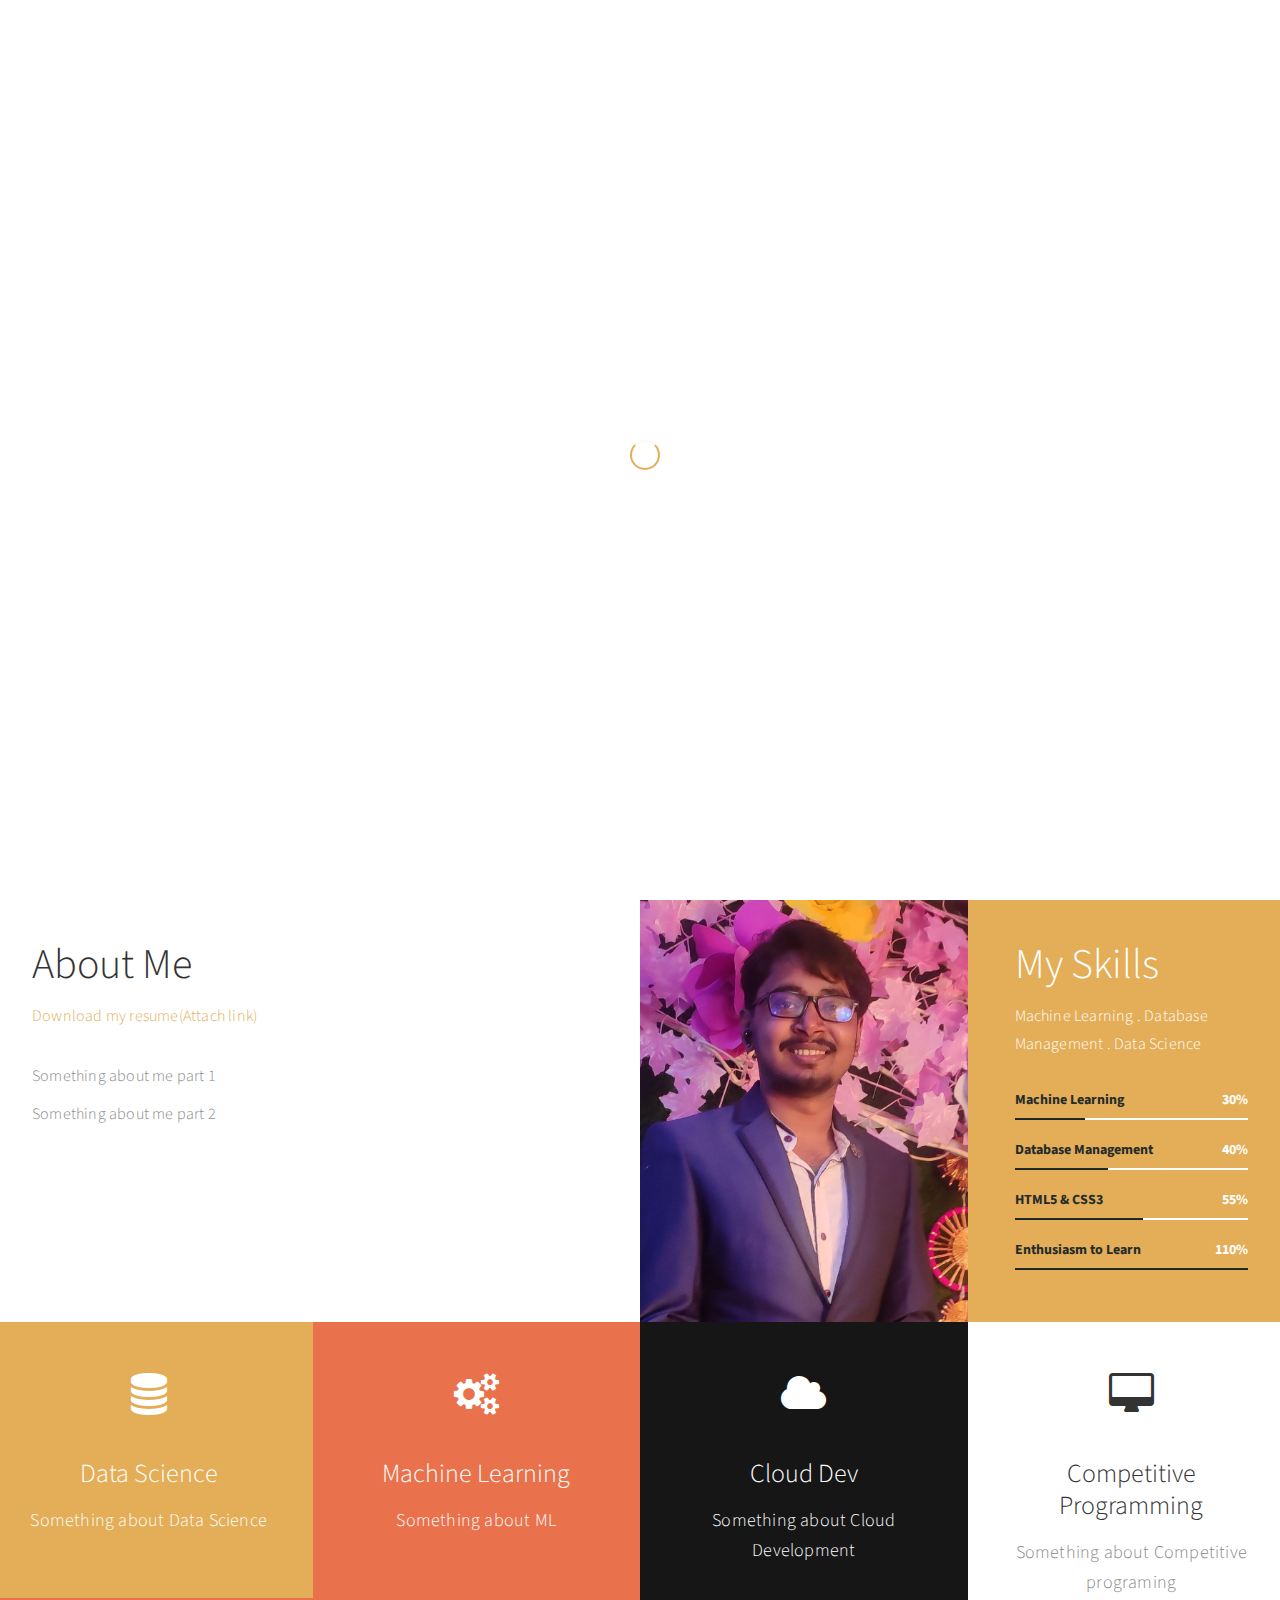
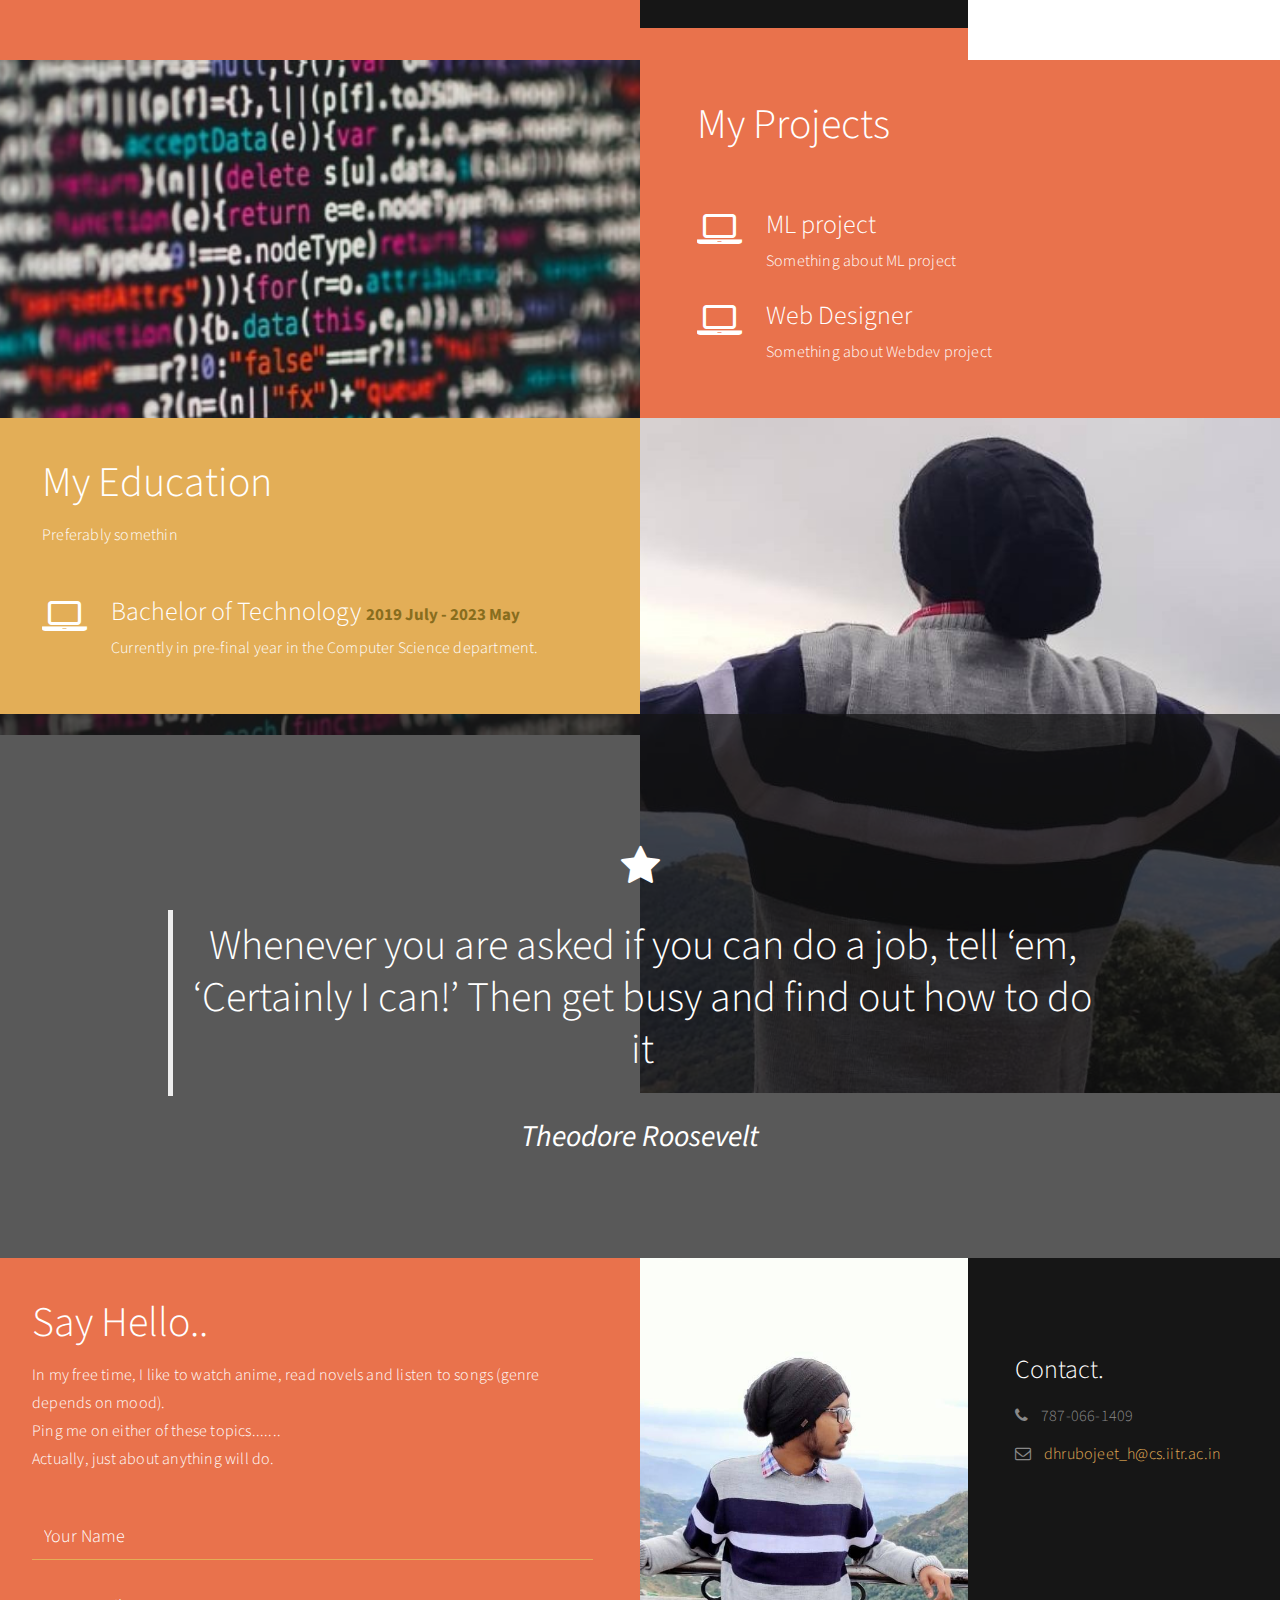
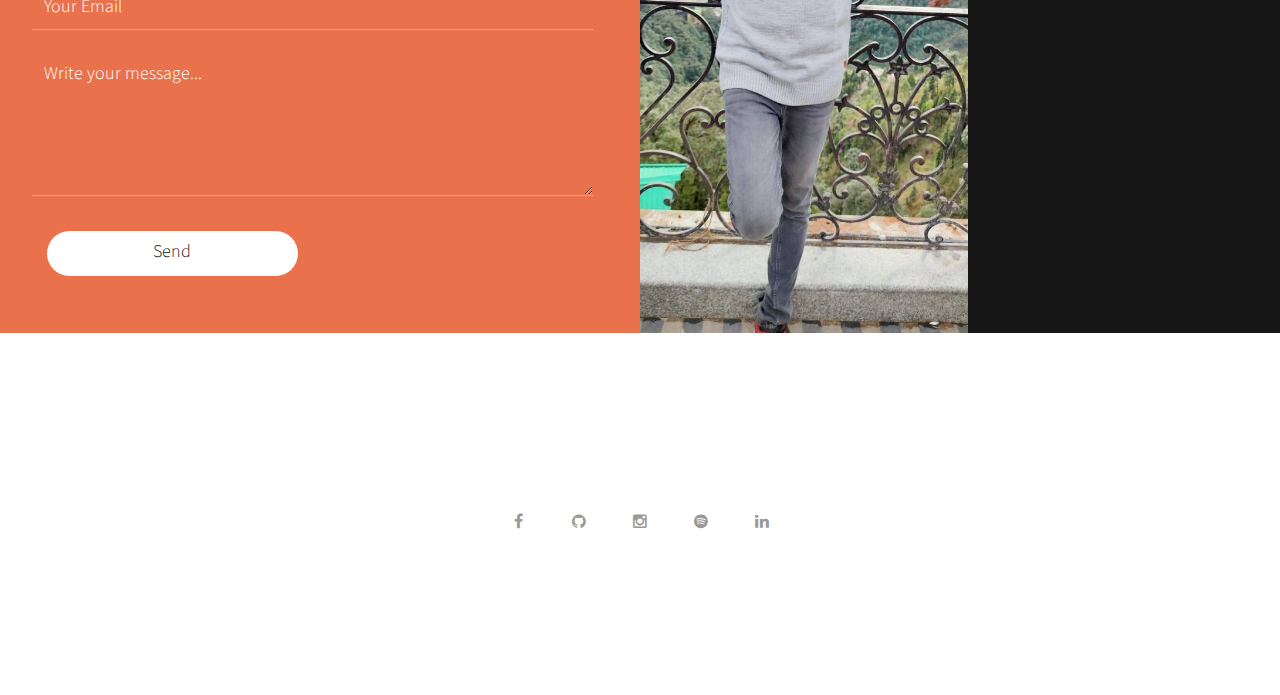
==== index.html @ 0526f1c4 "Update index.html" ====
<!DOCTYPE html>
<html lang="en">
<head>

<meta charset="UTF-8">
<meta http-equiv="X-UA-Compatible" content="IE=Edge">
<meta name="description" content="">
<meta name="keywords" content="">
<meta name="author" content="templatemo">
<meta name="viewport" content="width=device-width, initial-scale=1, maximum-scale=1">

<title>Dhrubojeet Haldar Website</title>
<!--
Stimulus Template
http://www.templatemo.com/tm-498-stimulus
-->
<link rel="stylesheet" href="css/bootstrap.min.css">
<link rel="stylesheet" href="css/animate.css">
<link rel="stylesheet" href="css/font-awesome.min.css">
<link rel="stylesheet" href="css/templatemo-style.css">
	
<link rel="apple-touch-icon" sizes="180x180" href="favicon/apple-touch-icon.png">
<link rel="icon" type="image/png" sizes="32x32" href="favicon/favicon-32x32.png">
<link rel="icon" type="image/png" sizes="16x16" href="favicon/favicon-16x16.png">
<link rel="manifest" href="favicon/site.webmanifest">
<link rel="mask-icon" href="favicon/safari-pinned-tab.svg" color="#5bbad5">
<meta name="msapplication-TileColor" content="#da532c">
<meta name="theme-color" content="#ffffff">

<link href="https://fonts.googleapis.com/css?family=Source+Sans+Pro:300,400,700" rel="stylesheet">

</head>
<body data-spy="scroll" data-target=".navbar-collapse" data-offset="50">


<!-- PRE LOADER -->

<div class="preloader">
     <div class="spinner">
          <span class="spinner-rotate"></span>
     </div>
</div>


<!-- Navigation Section -->

<div class="navbar navbar-fixed-top custom-navbar" role="navigation">
     <div class="container">

          <!-- navbar header -->
          <div class="navbar-header">
               <button class="navbar-toggle" data-toggle="collapse" data-target=".navbar-collapse">
                    <span class="icon icon-bar"></span>
                    <span class="icon icon-bar"></span>
                    <span class="icon icon-bar"></span>
               </button>
               <a href="#" class="navbar-brand">Dhrubojeet Haldar</a>
          </div>

          <div class="collapse navbar-collapse">
               <ul class="nav navbar-nav navbar-right">
                    <li><a href="#home" class="smoothScroll">Home</a></li>
                    <li><a href="#about" class="smoothScroll">About Me</a></li>
                    <li><a href="#experience" class="smoothScroll">Experiences</a></li>
                    <li><a href="#quotes" class="smoothScroll">Testimonial</a></li>
                    <li><a href="#contact" class="smoothScroll">Contact</a></li>
               </ul>
          </div>

     </div>
</div>


<!-- Home Section -->

<section id="home" class="parallax-section">
     <div class="container">
          <div class="row">

               <div class="col-md-6 col-sm-6">
                    <div class="home-img"></div>
               </div>

               <div class="col-md-6 col-sm-6">
                    <div class="home-thumb">
                         <div class="section-title">
                              <h4 class="wow fadeInUp" data-wow-delay="0.3s">welcome to my website</h4>
                              <h1 class="wow fadeInUp" data-wow-delay="0.6s">Hello, I am <strong>Dhrubojeet</strong></h1>
                              <p class="wow fadeInUp" data-wow-delay="0.9s">Computer Science pre-final year student at Indian Institute of Technology Roorkee</p>
                              
                              <a href="#about" class="wow fadeInUp smoothScroll section-btn btn btn-success" data-wow-delay="1.4s">Who am I ?</a>
                              
                         </div>
                    </div>
               </div>


          </div>
     </div>
</section>


<!-- About Section -->

<section id="about" class="parallax-section">
     <div class="container">
          <div class="row">

               <div class="col-md-6 col-sm-12">
                    <div class="about-thumb">
                         <div class="wow fadeInUp section-title" data-wow-delay="0.4s">
                              <h1>About Me</h1>
                              <p class="color-yellow">Download my resume(Attach link)</p>
                         </div>
                         <div class="wow fadeInUp" data-wow-delay="0.8s">
                              <p>Something about me part 1</p>
                              <p>Something about me part 2</p>
                         </div>
                    </div>
               </div>

               <div class="col-md-3 col-sm-6">
                    <div class="background-image about-img"></div>
               </div>

               <div class="bg-yellow col-md-3 col-sm-6">
                    <div class="skill-thumb">
                         <div class="wow fadeInUp section-title color-white" data-wow-delay="1.2s">
                              <h1>My Skills</h1>
                              <p class="color-white">Machine Learning . Database Management . Data Science</p>
                         </div>

                         <div class=" wow fadeInUp skills-thumb" data-wow-delay="1.6s">
                         <strong>Machine Learning</strong>
                              <span class="color-white pull-right">30%</span>
                                   <div class="progress">
                                        <div class="progress-bar progress-bar-primary" role="progressbar" aria-valuenow="30" aria-valuemin="0" aria-valuemax="100" style="width: 30%;"></div>
                                   </div>

                         <strong>Database Management</strong>
                              <span class="color-white pull-right">40%</span>
                                   <div class="progress">
                                        <div class="progress-bar progress-bar-primary" role="progressbar" aria-valuenow="40" aria-valuemin="0" aria-valuemax="100" style="width: 40%;"></div>
                                   </div>

                         <strong>HTML5 & CSS3</strong>
                              <span class="color-white pull-right">55%</span>
                                   <div class="progress">
                                        <div class="progress-bar progress-bar-primary" role="progressbar" aria-valuenow="55" aria-valuemin="0" aria-valuemax="100" style="width: 55%;"></div>
                                   </div>
                         <strong>Enthusiasm to Learn</strong>
                              <span class="color-white pull-right">110%</span>
                                   <div class="progress">
                                        <div class="progress-bar progress-bar-primary" role="progressbar" aria-valuenow="100" aria-valuemin="0" aria-valuemax="100" style="width: 100%;"></div>
                                   </div>
                         </div>

                    </div>
               </div>

          </div>
     </div>
</section>


<!-- Service Section -->

<section id="service" class="parallax-section">
     <div class="container">
          <div class="row">

               <div class="bg-yellow col-md-3 col-sm-6">
                    <div class="wow fadeInUp color-white service-thumb" data-wow-delay="0.8s">
                         <i class="fa fa-database"></i>
                              <h3>Data Science</h3>
                              <p class="color-white">Something about Data Science</p>
                    </div>
               </div>

               <div class="col-md-3 col-sm-6">
                    <div class="wow fadeInUp color-white service-thumb" data-wow-delay="1.2s">
                         <i class="fa fa-cogs"></i>
                              <h3>Machine Learning</h3>
                              <p class="color-white">Something about ML</p>
                    </div>
               </div>

               <div class="bg-dark col-md-3 col-sm-6">
                    <div class="wow fadeInUp color-white service-thumb" data-wow-delay="1.6s">
                         <i class="fa fa-cloud"></i>
                              <h3>Cloud Dev</h3>
                              <p class="color-white">Something about Cloud Development</p>
                    </div>
               </div>

               <div class="bg-white col-md-3 col-sm-6">
                    <div class="wow fadeInUp service-thumb" data-wow-delay="1.8s">
                         <i class="fa fa-desktop"></i>
                              <h3>Competitive Programming</h3>
                              <p>Something about Competitive programing</p>
                    </div>
               </div>

          </div>
     </div>
</section>


<!-- Experience Section -->

<section id="experience" class="parallax-section">
     <div class="container">
          <div class="row">

               <div class="col-md-6 col-sm-6">
                    <div class="background-image experience-img"></div>
               </div>

               <div class="col-md-6 col-sm-6">
                    <div class="color-white experience-thumb">
                         <div class="wow fadeInUp section-title" data-wow-delay="0.8s">
                              <h1>My Projects</h1>
                              <p class="color-white">  </p>
                         </div>

                         <div class="wow fadeInUp color-white media" data-wow-delay="1.2s">
                              <div class="media-object media-left">
                                   <i class="fa fa-laptop"></i>
                              </div>
                              <div class="media-body">
                                   <h3 class="media-heading">ML project <small></small></h3>
                                   <p class="color-white">Something about ML project</p>
                              </div>
                         </div>

                         <div class="wow fadeInUp color-white media" data-wow-delay="1.6s">
                              <div class="media-object media-left">
                                   <i class="fa fa-laptop"></i>
                              </div>
                              <div class="media-body">
                                   <h3 class="media-heading">Web Designer <small>   </small></h3>
                                   <p class="color-white">Something about Webdev project</p>
                              </div>
                         </div>

                    </div>
               </div>

          </div>
     </div>
</section>


<!-- Education Section -->

<section id="education" class="parallax-section">
     <div class="container">
          <div class="row">

               <div class="col-md-6 col-sm-6">
                    <div class="color-white education-thumb">
                         <div class="wow fadeInUp section-title" data-wow-delay="0.8s">
                              <h1>My Education</h1>
                              <p class="color-white">Preferably somethin</p>
                         </div>

                         <div class="wow fadeInUp color-white media" data-wow-delay="1.2s">
                              <div class="media-object media-left">
                                   <i class="fa fa-laptop"></i>
                              </div>
                              <div class="media-body">
                                   <h3 class="media-heading">Bachelor of Technology <small>2019 July - 2023 May</small></h3>
                                   <p class="color-white">Currently in pre-final year in the Computer Science department.</p>
                              </div>
                         </div>

                    </div>
               </div>

               <div class="col-md-6 col-sm-6">
                    <div class="background-image education-img"></div>
               </div>

          </div>
     </div>
</section>


<!-- Quotes Section -->

<section id="quotes" class="parallax-section">
     <div class="overlay"></div>
     <div class="container">
          <div class="row">

               <div class="col-md-offset-1 col-md-10 col-sm-12">
                    <i class="wow fadeInUp fa fa-star" data-wow-delay="0.6s"></i>
                    <blockquote>
                    <h2 class="wow fadeInUp" data-wow-delay="0.8s">Whenever you are asked if you can do a job, tell ‘em, ‘Certainly I can!’ Then get busy and find out how to do it</h2>
                	</blockquote>
                    <cite class="wow fadeInUp" data-wow-delay="0.8s" >
                    	<strong style="color: white; font-size : 30px">Theodore Roosevelt</strong>
                    </cite>
               </div>

          </div>
     </div>
</section>


<!-- Contact Section -->

<section id="contact" class="parallax-section">
     <div class="container">
          <div class="row">

               <div class="col-md-6 col-sm-12">
                    <div class="contact-form">
                         <div class="wow fadeInUp section-title" data-wow-delay="0.2s">
                              <h1 class="color-white">Say Hello..</h1>
                              <p class="color-white">In my free time, I like to watch anime, read novels and listen to songs (genre depends on mood).<br> Ping me on either of these topics.......<br>Actually, just about anything will do.</p>
                         </div>

                         <div id="contact-form">
                              <form action="https://formspree.io/f/mwkaojpp" method="post">
                              	<input type="hidden" name="_next" value="#" />
                              	<input type="hidden" name="_subject" value="Website contact" />
                                   <div class="wow fadeInUp" data-wow-delay="1s">
                                        <input name="fullname" type="text" class="form-control" id="fullname" placeholder="Your Name">
                                   </div>
                                   <div class="wow fadeInUp" data-wow-delay="1.2s">
                                        <input name="email" type="email" class="form-control" id="email" placeholder="Your Email">
                                   </div>
                                   <div class="wow fadeInUp" data-wow-delay="1.4s">
                                        <textarea name="message" rows="5" class="form-control" id="message" placeholder="Write your message..."></textarea>
                                   </div>
                                   <div class="wow fadeInUp col-md-6 col-sm-8" data-wow-delay="1.6s">
                                        <input name="submit" type="submit" class="form-control" id="submit" value="Send">
                                   </div>
                              </form>
                         </div>

                    </div>
               </div>

               <div class="col-md-3 col-sm-6">
                    <div class="background-image contact-img"></div>
               </div>

               <div class="bg-dark col-md-3 col-sm-6">
                    <div class="contact-thumb">
                         <div class="wow fadeInUp contact-info" data-wow-delay="0.6s">
                              <h3 class="color-white"> </h3>
                              <p>  </p>
                         </div>

                         <div class="wow fadeInUp contact-info" data-wow-delay="0.8s">
                              <h3 class="color-white">Contact.</h3>
                              <p><i class="fa fa-phone"></i> 787-066-1409</p>
                              <p><i class="fa fa-envelope-o"></i> <a href="mailto:dhrubojeet_h@cs.iitr.ac.in">dhrubojeet_h@cs.iitr.ac.in</a></p>
<!--                              <p><i class="fa fa-globe"></i> <a href="#">company.co</a></p>  -->
                         </div>

                    </div>
               </div>

          </div>
     </div>
</section>


<!-- Footer Section -->

<footer>
	<div class="container">
		<div class="row">

               <div class="col-md-12 col-sm-12">
<!--                    <div class="wow fadeInUp footer-copyright" data-wow-delay="1.8s">
                         <p>Copyright &copy; 2016 Your Company
                    
                    | Design: <a href="http://www.google.com/+templatemo" target="_parent">templatemo</a></p>
                    </div>        -->
				<ul class="wow fadeInUp social-icon" data-wow-delay="2s">
                         <li><a href="https://www.facebook.com/profile.php?id=100012269346453" class="fa fa-facebook"></a></li>
                         <li><a href="https://github.com/Starkl7" class="fa fa-github"></a></li>
                         <li><a href="https://www.instagram.com/dhruv_1703_/" class="fa fa-instagram"></a></li>
                         <li><a href="https://open.spotify.com/user/31jiinpsqxe4fjaqjl3pjumhesj4" class="fa fa-spotify"></a></li>
                         <li><a href="https://www.linkedin.com/in/dhrubojeet-haldar-9247b11b3" class="fa fa-linkedin"></a></li>
                    </ul>
               </div>
			
		</div>
	</div>
</footer>

<!-- SCRIPTS -->

<script src="js/jquery.js"></script>
<script src="js/bootstrap.min.js"></script>
<script src="js/jquery.parallax.js"></script>
<script src="js/smoothscroll.js"></script>
<script src="js/wow.min.js"></script>
<script src="js/custom.js"></script>

</body>
</html>
---- css/templatemo-style.css ----
/*

Stimulus Template

http://www.templatemo.com/tm-498-stimulus

*/

body {
	background: #ffffff;
    font-family: 'Source Sans Pro', sans-serif;
    font-style: normal;
	font-weight: 300;
    overflow-x: hidden;
}

html,body {
  width: 100%;
  height: 100%;
}


/*---------------------------------------
    Typorgraphy              
-----------------------------------------*/

h1,h2,h3,h4,h5,h6 {
  font-style: normal;
  font-weight: 300;
}

h1,h2,h3 {
  font-weight: 300;
}

h1 {
  font-size: 42px;
  padding-bottom: 14px;
  margin-bottom: 0px;
}

h2 {
  font-size: 42px;
  line-height: 52px;
  margin-top: 0px;
}

h3 {
  font-size: 26px;
  line-height: 32px;
  padding-bottom: 6px;
}

h4 {
  color: #999;
  font-size: 12px;
  font-weight: normal;
  letter-spacing: 2px;
  text-transform: uppercase;
  padding-top: 6px;
}

h5 {
  color: #666666;
}

strong {
  color: #232B2B;
  font-weight: normal;
}

p {
    color: #888;
    font-size: 16px;
    font-weight: 300;
    line-height: 28px;
    letter-spacing: 0.2px;
}

.section-btn {
  background-color: transparent;
  border: 3px solid #232B2B;
  border-radius: 100px;
  color: #232B2B;
  font-size: 13px;
  font-weight: bold;
  letter-spacing: 1.6px;
  padding: 12px 36px;
  margin-top: 42px;
  transition: all 0.4s ease-in-out;
  text-transform: uppercase;
}

.section-btn:hover {
  background: #E3AE57;
  border-color: transparent;
  color: #ffffff;
}

.btn-success:focus {
  background-color: #000;
  border-color: transparent;
}

.parallax-section {
  background-attachment: fixed !important;
  background-size: cover !important;
}

.section-title {
  position: relative;
  padding-bottom: 22px;
}

#about,
#service,
#experience,
#education,
#contact {
  position: relative;
}

#home .container,
#about .container, 
#experience .container,
#service .container,
#education .container,
#contact .container {
  width: 100%;
  padding: 0;
  margin: 0;
}

#experience .experience-thumb,
#education .education-thumb  {
  padding: 22px 42px 42px 42px;
}

#service,
#quotes,
footer {
  text-align: center;
}

#experience,
#education {
  background: #E9724C;
}

.background-image {
    background-position: 50% 50% !important;
    background-size: cover !important;
    width: 100%;
    height: 100%;
    min-height: 75vh;
    position: absolute;
    top: 0;
    right: 0;
    bottom: 0;
    left: 0;
}

.color-white {
  color: #ffffff;
}

.color-yellow {
  color: #E3AE57;
}

.bg-yellow {
  background: #E3AE57;
}

.bg-white {
  background: #ffffff;
}

.bg-dark {
  background: #161616;
}



/*---------------------------------------
    General               
-----------------------------------------*/

html{
  -webkit-font-smoothing: antialiased;
}

a {
  color: #E3AE57;
  -webkit-transition: 0.5s;
  -o-transition: 0.5s;
  transition: 0.5s;
  text-decoration: none !important;
}
a:hover, a:active, a:focus {
  color: #E3AE57;
  outline: none;
}

* {
  -webkit-box-sizing: border-box;
  -moz-box-sizing: border-box;
  box-sizing: border-box;
}

*:before,
*:after {
  -webkit-box-sizing: border-box;
  -moz-box-sizing: border-box;
  box-sizing: border-box;
}



/*---------------------------------------
    Preloader section              
-----------------------------------------*/

.preloader {
  position: fixed;
  top: 0;
  left: 0;
  width: 100%;
  height: 100%;
  z-index: 99999;
  display: flex;
  flex-flow: row nowrap;
  justify-content: center;
  align-items: center;
  background: none repeat scroll 0 0 #ffffff;
}

.spinner {
  border: 1px solid transparent;
  border-radius: 5px;
  position: relative;
}

.spinner:before {
  content: '';
  box-sizing: border-box;
  position: absolute;
  top: 50%;
  left: 50%;
  width: 30px;
  height: 30px;
  margin-top: -10px;
  margin-left: -10px;
  border-radius: 50%;
  border: 2px solid #E3AE57;
  border-top-color: #f9f9f9;
  animation: spinner .6s linear infinite;
}

@-webkit-@keyframes spinner {
  to {transform: rotate(360deg);}
}

@keyframes spinner {
  to {transform: rotate(360deg);}
}



/*---------------------------------------
    Navigation section              
-----------------------------------------*/

.custom-navbar {
    margin-bottom: 0;
    background-color: #ffffff;
}

.custom-navbar .navbar-brand {
    color: #333;
	text-shadow: 1px 1px #fff;
    font-weight: bold;
    font-size: 24px;
    line-height: 35px;
    letter-spacing: 1px;
}

.custom-navbar .nav li a {
    color: #666;
    font-size: 14px;
    font-weight: 400;
    letter-spacing: 1px;
    text-transform: uppercase;
    line-height: 40px;
    transition: all 0.4s ease-in-out;
}

.custom-navbar .nav li a:hover {
    background: transparent;
    color: #E3AE57;
}

.custom-navbar .navbar-nav > li > a:hover,
.custom-navbar .navbar-nav > li > a:focus {
  background-color: transparent;
}

.custom-navbar .nav li.active > a {
    background-color: transparent;
    color: #E3AE57;
}

.custom-navbar .navbar-toggle {
    border: none;
    padding-top: 10px;
}

.custom-navbar .navbar-toggle {
    background-color: transparent;
}

.custom-navbar .navbar-toggle .icon-bar {
    background: #E3AE57;
    border-color: transparent;
}

@media(min-width:768px) {
    .custom-navbar {
        padding: 12px 0;
        border-bottom: 0;
        background: 0 0; 
    }
    .custom-navbar.top-nav-collapse {
        background: #ffffff;
        box-shadow: 0px 2px 8px 0px rgba(50, 50, 50, 0.08);
        padding: 0;
    }

}



/*---------------------------------------
    Home section              
-----------------------------------------*/

#home h1 {
  padding-bottom: 18px;
}

#home .col-md-6 {
  background: #f1e2d7;
/* light blue color: #c3eafd; */
  padding-right: 0;
  padding-left: 0;
}

#home .home-img {
  background: url('../images/home-img.jpg') no-repeat;
  background-size: cover;
  background-position: 50% 50%;
  width: 100%;
  height: 100vh;
}

#home .home-thumb {
  display: -webkit-box;
  display: -webkit-flex;
  display: -ms-flexbox;
  display: flex;
  -webkit-box-align: center;
  -webkit-align-items: center;
  -ms-flex-align: center;
  align-items: center;
  height: 100vh;
  padding: 0 45px 0 45px;
}



/*---------------------------------------
   About section              
-----------------------------------------*/

#about .about-img {
    background: url('../images/about-img.jpg') no-repeat;
}

#about .about-thumb,
#about .skill-thumb {
  padding: 22px 32px 32px 32px;
}

#about .progress {
  background: #ffffff;
  border-radius: 0px;
  box-shadow: none;
  height: 2px;
}

#about .progress-bar-primary {
  background: #232B2B;
}

#about strong,
#about span {
  font-weight: bold;
  display: inline-block;
  padding-bottom: 8px;
}



/*---------------------------------------
    Service section              
-----------------------------------------*/

#service {
  background: #E9724C;
}

#service p {
  font-size: 18px;
  line-height: 30px;
}

#service .service-thumb {
  padding: 52px 22px 52px 22px;
}

#service .service-thumb .fa {
  font-size: 42px;
  padding-bottom: 22px;
}



/*---------------------------------------
    Experience section              
-----------------------------------------*/

#experience .experience-img {
  background: url('../images/experience-img.jpg') no-repeat;
}

#experience .media-heading {
  margin-bottom: 0px;
}

#experience .media .fa {
  font-size: 42px;
  margin-right: 14px;
}

#experience small {
  color: #633;
  font-weight: bold;
}

/*---------------------------------------
    Education section              
-----------------------------------------*/

#education {
  background: #E3AE57;
}

#education .education-img {
  background: url('../images/education-img.jpg') no-repeat;
}

#education .media-heading {
  margin-bottom: 0px;
}

#education .media .fa {
  font-size: 42px;
  margin-right: 14px;
}

#education small {
  color: #886D1E;
  font-weight: bold;
}



/*---------------------------------------
   Quotes section              
-----------------------------------------*/

#quotes {
    background: url('../images/quotes-bg.jpg') 50% 0 repeat-y fixed;
    background-size: cover;
    background-position: center center;
    color: #ffffff;
    position: relative;
    padding: 100px 0px;
}

#quotes .overlay {
    background: #121212;
    width: 100%;
    height: 100%;
    position: absolute;
    top: 0;
    opacity: 0.7;
}

#quotes .fa {
  font-size: 42px;
  margin-top: 32px;
  margin-bottom: 22px;
}

#quotes p {
  padding-top: 32px;
}


/*---------------------------------------
    Contact section              
-----------------------------------------*/

#contact {
  background: #E9724C;
}

#contact .contact-form,
#contact .contact-thumb {
  padding: 22px 32px 22px 32px;
  min-height: 75vh;
}

#contact .contact-img {
  background: url('../images/contact-img.jpg') no-repeat;
  min-height: 75vh;
}

#contact .contact-info {
  padding-top: 6px;
  padding-bottom: 6px;
}

#contact .form-control::-moz-placeholder{color:#ffffff;opacity:1}
#contact .form-control:-ms-input-placeholder{color:#ffffff}
#contact .form-control::-webkit-input-placeholder{color:#ffffff}

#contact .form-control {
  background: transparent;
  border: none;
  border-bottom: 1px solid #E3AE57;
  border-radius: 0px;
  box-shadow: none;
  color: #ffffff;
  font-size: 18px;
  margin-top: 10px;
  margin-bottom: 25px;
  transition: all 0.4s ease-in-out;
}

#contact .form-control:focus {
  border-bottom-color: #ffffff;
}

#contact input {
  height: 45px;
}

#contact input[type="submit"] {
  background: #ffffff;
  border: 2px solid transparent;
  border-radius: 40px;
  color: #161616;
  padding-bottom: 10px;
}

#contact input[type="submit"]:hover {
  background: transparent;
  border-color: #ffffff;
  color: #ffffff;
}

#contact .fa {
  padding-right: 10px;
}



/*---------------------------------------
   Footer section              
-----------------------------------------*/

footer {
    padding: 140px 0px;
}



/*---------------------------------------
   Social icon             
-----------------------------------------*/

.social-icon {
    position: relative;
    padding: 0;
    margin: 0;
    text-align: center;
}

.social-icon li {
    display: inline-block;
    list-style: none;
}

.social-icon li a {
    border: 2px solid transparent;
    color: #999;
    border-radius: 100px;
    cursor: pointer;
    font-size: 16px;
    text-decoration: none;
    transition: all 0.4s ease-in-out;
    width: 50px;
    height: 50px;
    line-height: 50px;
    text-align: center;
    vertical-align: middle;
    position: relative;
    margin: 22px 4px 10px 4px;
}

.social-icon li a:hover {
    background: #E3AE57;
    border-color: #ffffff;
    color: #ffffff;
    transform: scale(1.1);
}



/*---------------------------------------
   Mobile Responsive         
-----------------------------------------*/

@media only screen and (max-width: 580px) {
  h1 {
    font-size: 32px;
  }

  h2 {
    font-size: 28px;
    line-height: inherit;
  }

  h3 {
    font-size: 22px;
    line-height: inherit;
  }
}

@media only screen and (max-width: 767px) {
  .custom-navbar .navbar-brand {
    line-height: 18px;
  }

  #home .home-thumb {
    height: auto;
    padding-top: 32px;
    padding-bottom: 12px;
  }

  #home .container,
  #about .container, 
  #experience .container,
  #service .container,
  #education .container,
  #contact .container {
    padding-right: 15px;
    padding-left: 15px;
  }

  #about .col-md-3,
  #experience .col-md-6,
  #education .col-md-6,
  #contact .col-md-3 {
    padding: 0;
    margin: 0;
  }

  .background-image {
    position: relative;
    min-height: 65vh;
  }
}

@media only screen and (max-width: 1024px) {
  .section-title {
    padding-bottom: 12px;
  }

  footer {
    padding: 40px 0;
  }
}
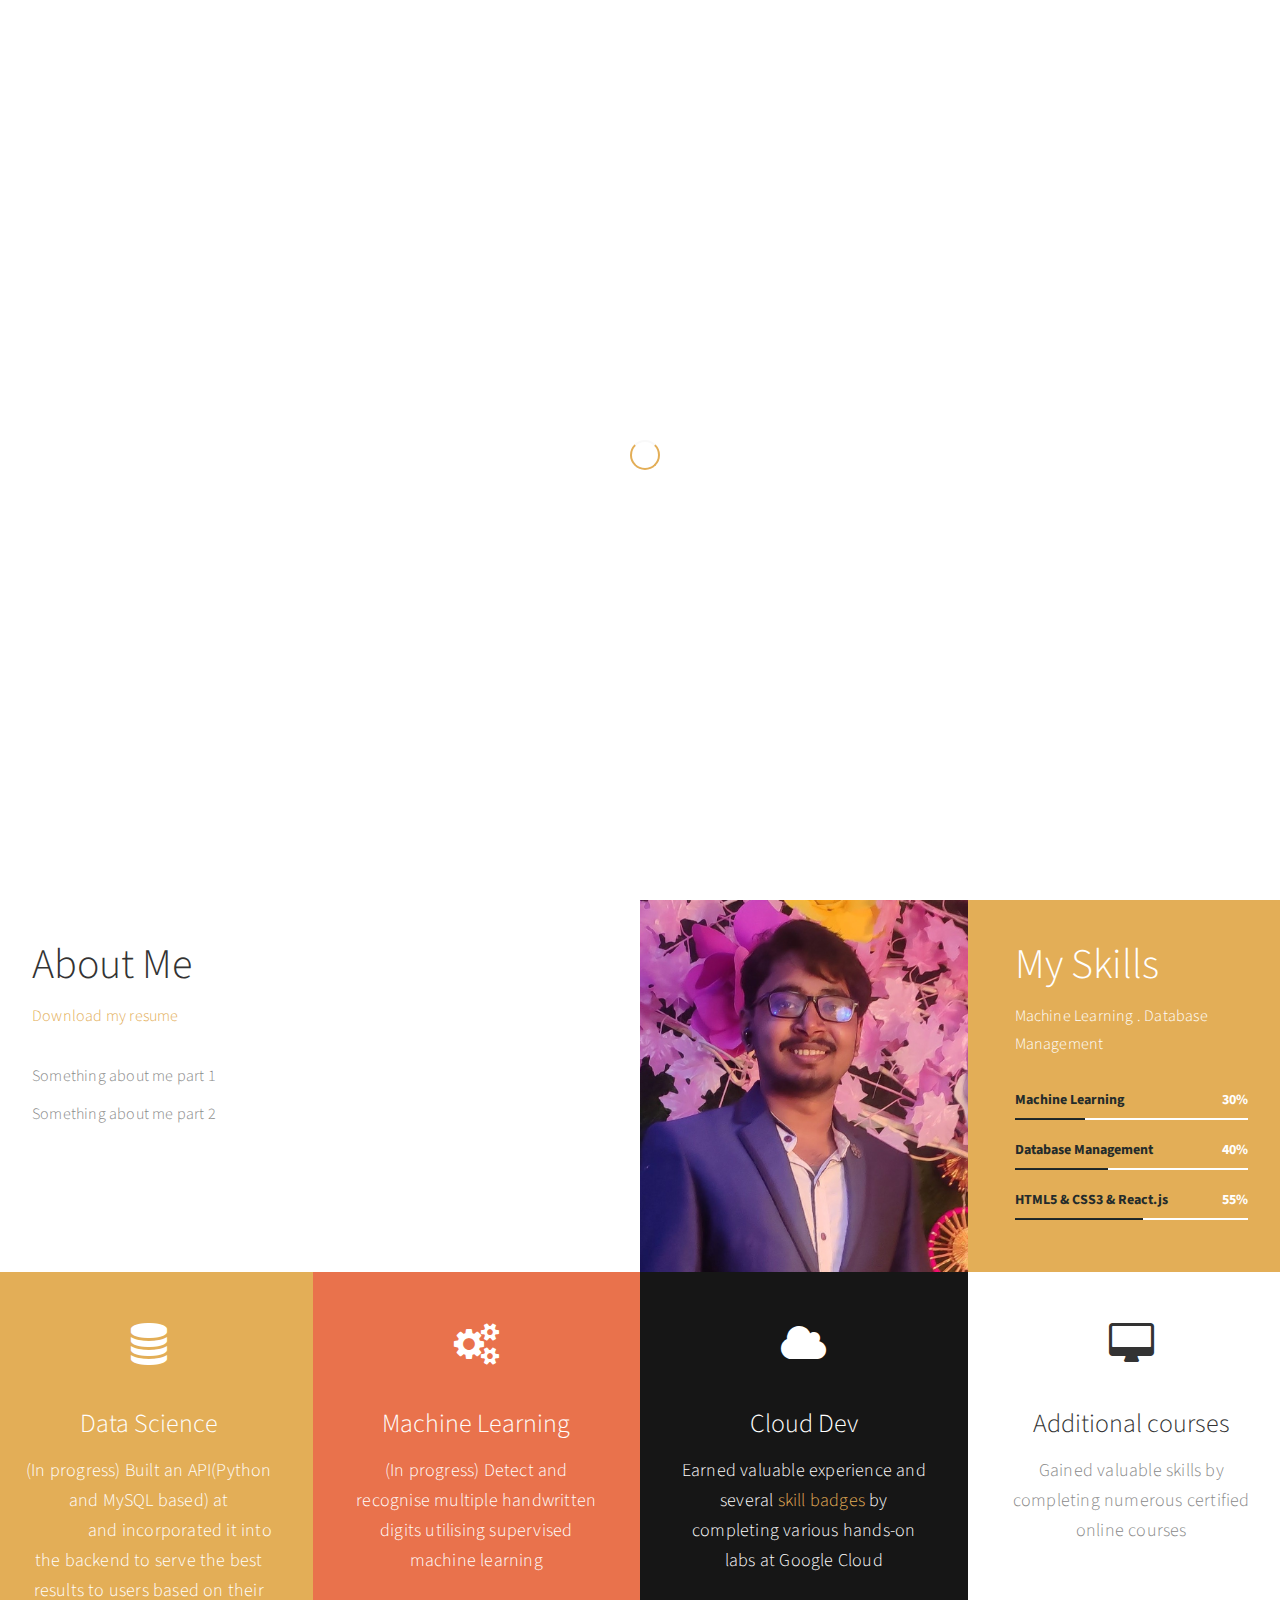
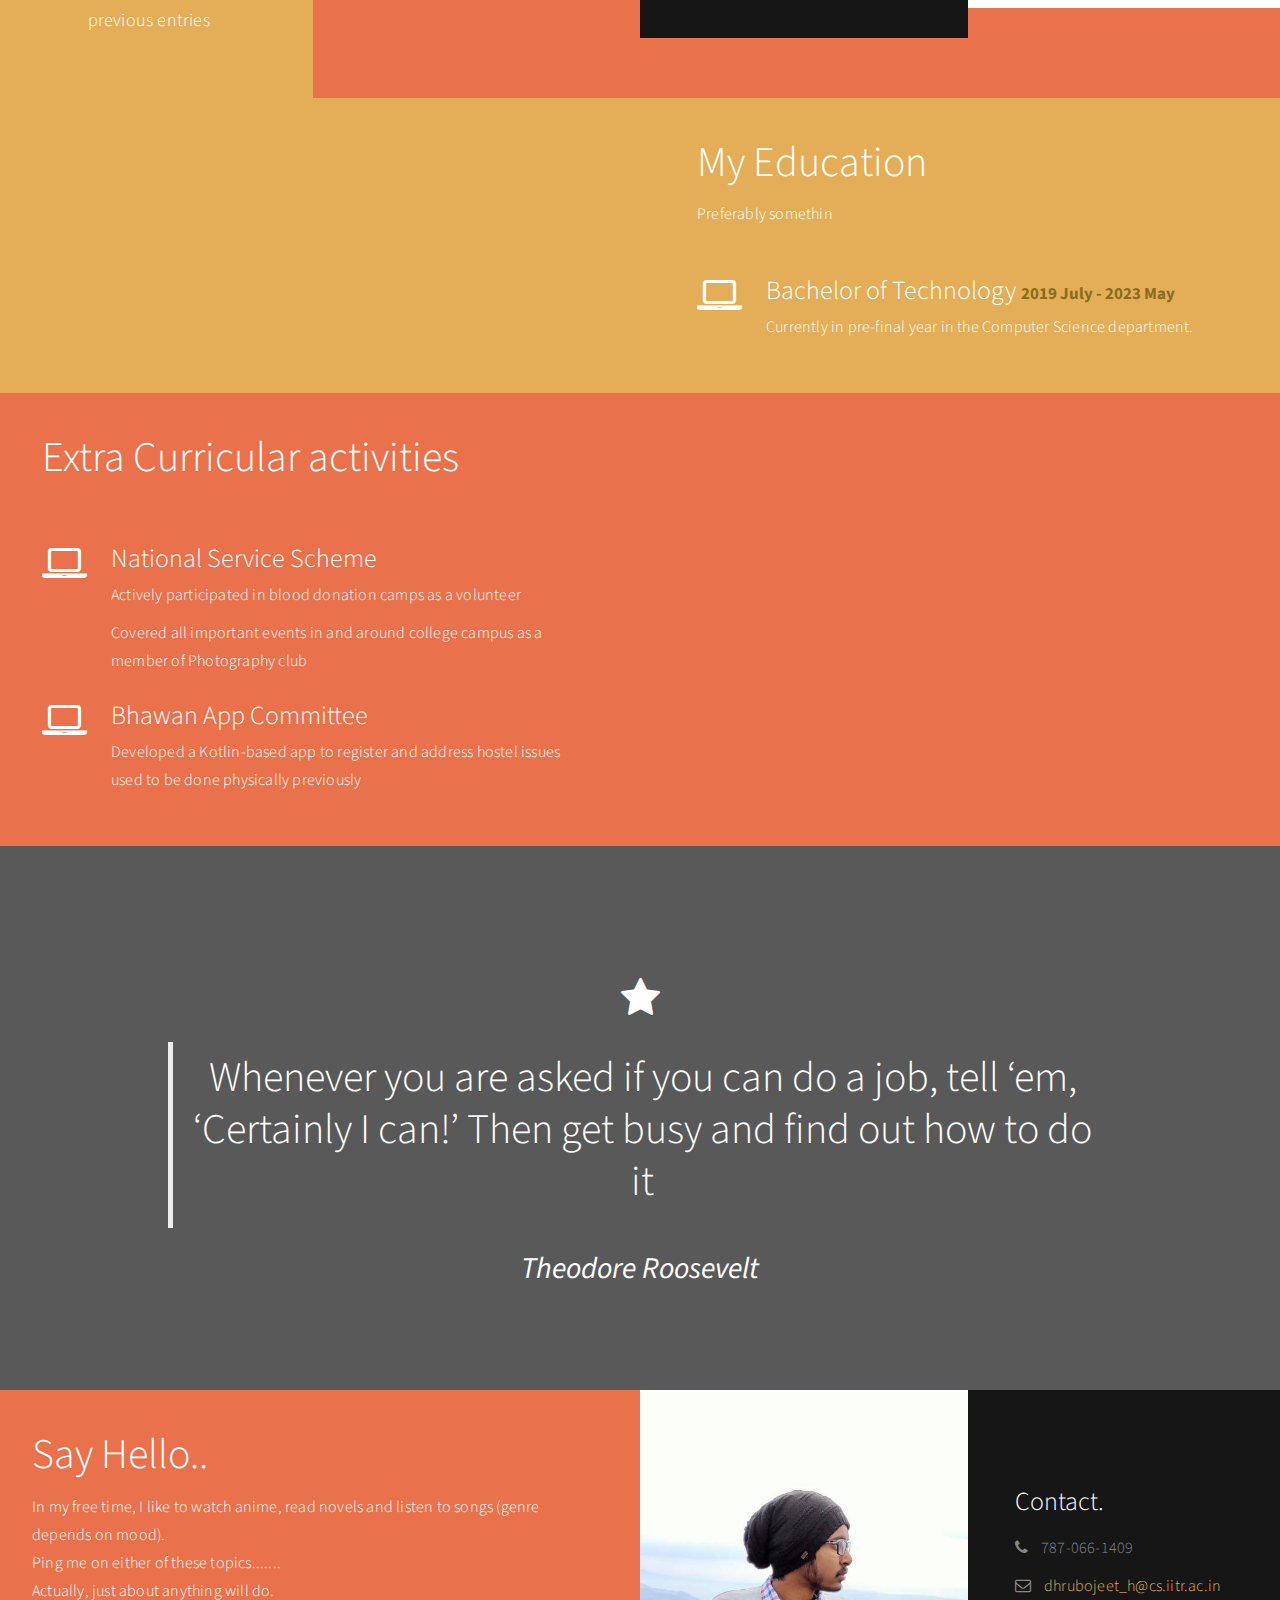
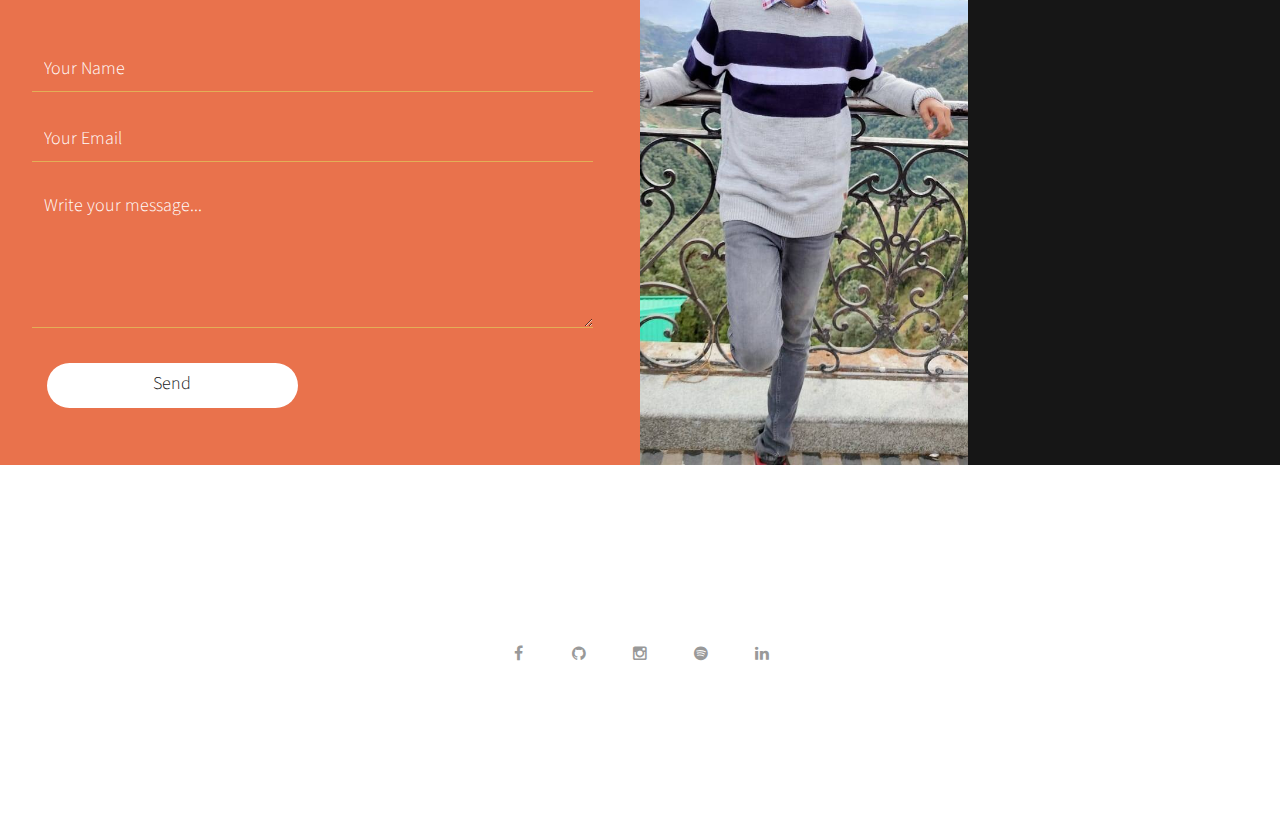
==== commit 4cb8f555: "Update index.html" ====
--- a/index.html
+++ b/index.html
@@ -110,7 +110,7 @@
                     <div class="about-thumb">
                          <div class="wow fadeInUp section-title" data-wow-delay="0.4s">
                               <h1>About Me</h1>
-                              <p class="color-yellow">Download my resume(Attach link)</p>
+                              <p class="color-yellow"><a href="https://drive.google.com/file/d/1FsGKsGAS9by5CsR8bmIUzEld6ScKf5Gs/view?usp=sharing">Download my resume</a></p>
                          </div>
                          <div class="wow fadeInUp" data-wow-delay="0.8s">
                               <p>Something about me part 1</p>
@@ -127,7 +127,7 @@
                     <div class="skill-thumb">
                          <div class="wow fadeInUp section-title color-white" data-wow-delay="1.2s">
                               <h1>My Skills</h1>
-                              <p class="color-white">Machine Learning . Database Management . Data Science</p>
+                              <p class="color-white">Machine Learning . Database Management </p>
                          </div>
 
                          <div class=" wow fadeInUp skills-thumb" data-wow-delay="1.6s">
@@ -143,16 +143,11 @@
                                         <div class="progress-bar progress-bar-primary" role="progressbar" aria-valuenow="40" aria-valuemin="0" aria-valuemax="100" style="width: 40%;"></div>
                                    </div>
 
-                         <strong>HTML5 & CSS3</strong>
+                         <strong>HTML5 & CSS3 & React.js</strong>
                               <span class="color-white pull-right">55%</span>
                                    <div class="progress">
                                         <div class="progress-bar progress-bar-primary" role="progressbar" aria-valuenow="55" aria-valuemin="0" aria-valuemax="100" style="width: 55%;"></div>
-                                   </div>
-                         <strong>Enthusiasm to Learn</strong>
-                              <span class="color-white pull-right">110%</span>
-                                   <div class="progress">
-                                        <div class="progress-bar progress-bar-primary" role="progressbar" aria-valuenow="100" aria-valuemin="0" aria-valuemax="100" style="width: 100%;"></div>
-                                   </div>
+				 </div>
                          </div>
 
                     </div>
@@ -173,7 +168,7 @@
                     <div class="wow fadeInUp color-white service-thumb" data-wow-delay="0.8s">
                          <i class="fa fa-database"></i>
                               <h3>Data Science</h3>
-                              <p class="color-white">Something about Data Science</p>
+			    <p class="color-white">(In progress) Built an API(Python and MySQL based) at <a href="https://zamplia.com/">Zamplia</a>and incorporated it into the backend to serve the best results to users based on their previous entries</p>
                     </div>
                </div>
 
@@ -181,7 +176,7 @@
                     <div class="wow fadeInUp color-white service-thumb" data-wow-delay="1.2s">
                          <i class="fa fa-cogs"></i>
                               <h3>Machine Learning</h3>
-                              <p class="color-white">Something about ML</p>
+                              <p class="color-white">(In progress) Detect and recognise multiple handwritten digits utilising supervised machine learning</p>
                     </div>
                </div>
 
@@ -189,75 +184,34 @@
                     <div class="wow fadeInUp color-white service-thumb" data-wow-delay="1.6s">
                          <i class="fa fa-cloud"></i>
                               <h3>Cloud Dev</h3>
-                              <p class="color-white">Something about Cloud Development</p>
+                              <p class="color-white">Earned valuable experience and several <a href="https://google.qwiklabs.com/public_profiles/4d521b76-b09c-47ba-8a48-4c9bb97aac45">skill badges</a> by completing various hands-on labs at Google Cloud</p>
                     </div>
                </div>
 
                <div class="bg-white col-md-3 col-sm-6">
                     <div class="wow fadeInUp service-thumb" data-wow-delay="1.8s">
                          <i class="fa fa-desktop"></i>
-                              <h3>Competitive Programming</h3>
-                              <p>Something about Competitive programing</p>
-                    </div>
-               </div>
-
-          </div>
-     </div>
-</section>
-
-
-<!-- Experience Section -->
-
-<section id="experience" class="parallax-section">
+                              <h3>Additional courses</h3>
+                              <p>Gained valuable skills by completing numerous certified online courses</p>
+                    </div>
+               </div>
+
+          </div>
+     </div>
+</section>
+
+
+<!-- Education Section -->
+
+<section id="education" class="parallax-section">
      <div class="container">
           <div class="row">
 
                <div class="col-md-6 col-sm-6">
                     <div class="background-image experience-img"></div>
                </div>
-
-               <div class="col-md-6 col-sm-6">
-                    <div class="color-white experience-thumb">
-                         <div class="wow fadeInUp section-title" data-wow-delay="0.8s">
-                              <h1>My Projects</h1>
-                              <p class="color-white">  </p>
-                         </div>
-
-                         <div class="wow fadeInUp color-white media" data-wow-delay="1.2s">
-                              <div class="media-object media-left">
-                                   <i class="fa fa-laptop"></i>
-                              </div>
-                              <div class="media-body">
-                                   <h3 class="media-heading">ML project <small></small></h3>
-                                   <p class="color-white">Something about ML project</p>
-                              </div>
-                         </div>
-
-                         <div class="wow fadeInUp color-white media" data-wow-delay="1.6s">
-                              <div class="media-object media-left">
-                                   <i class="fa fa-laptop"></i>
-                              </div>
-                              <div class="media-body">
-                                   <h3 class="media-heading">Web Designer <small>   </small></h3>
-                                   <p class="color-white">Something about Webdev project</p>
-                              </div>
-                         </div>
-
-                    </div>
-               </div>
-
-          </div>
-     </div>
-</section>
-
-
-<!-- Education Section -->
-
-<section id="education" class="parallax-section">
-     <div class="container">
-          <div class="row">
-
-               <div class="col-md-6 col-sm-6">
+		
+		  <div class="col-md-6 col-sm-6">
                     <div class="color-white education-thumb">
                          <div class="wow fadeInUp section-title" data-wow-delay="0.8s">
                               <h1>My Education</h1>
@@ -276,7 +230,49 @@
 
                     </div>
                </div>
-
+		  
+          </div>
+     </div>
+</section>
+
+
+<!-- Extra-curricular/Experience Section -->
+
+<section id="experience" class="parallax-section">
+     <div class="container">
+          <div class="row">
+		
+		  <div class="col-md-6 col-sm-6">
+                    <div class="color-white experience-thumb">
+                         <div class="wow fadeInUp section-title" data-wow-delay="0.8s">
+                              <h1>Extra Curricular activities</h1>
+                              <p class="color-white">  </p>
+                         </div>
+
+                         <div class="wow fadeInUp color-white media" data-wow-delay="1.2s">
+                              <div class="media-object media-left">
+                                   <i class="fa fa-laptop"></i>
+                              </div>
+                              <div class="media-body">
+                                   <h3 class="media-heading">National Service Scheme <small></small></h3>
+                                   <p class="color-white">Actively participated in blood donation camps as a volunteer</p>
+				   <p class="color-white">Covered all important events in and around college campus as a member of Photography club</p>
+                              </div>
+                         </div>
+
+                         <div class="wow fadeInUp color-white media" data-wow-delay="1.6s">
+                              <div class="media-object media-left">
+                                   <i class="fa fa-laptop"></i>
+                              </div>
+                              <div class="media-body">
+                                   <h3 class="media-heading">Bhawan App Committee <small>   </small></h3>
+                                   <p class="color-white">Developed a Kotlin-based app to register and address hostel issues used to be done physically previously</p>
+                              </div>
+                         </div>
+
+                    </div>
+               </div>
+		 
                <div class="col-md-6 col-sm-6">
                     <div class="background-image education-img"></div>
                </div>
@@ -323,7 +319,7 @@
 
                          <div id="contact-form">
                               <form action="https://formspree.io/f/mwkaojpp" method="post">
-                              	<input type="hidden" name="_next" value="#" />
+                              	<input type="hidden" name="_next" value="https://starkl7.github.io/Dhruv/" />
                               	<input type="hidden" name="_subject" value="Website contact" />
                                    <div class="wow fadeInUp" data-wow-delay="1s">
                                         <input name="fullname" type="text" class="form-control" id="fullname" placeholder="Your Name">
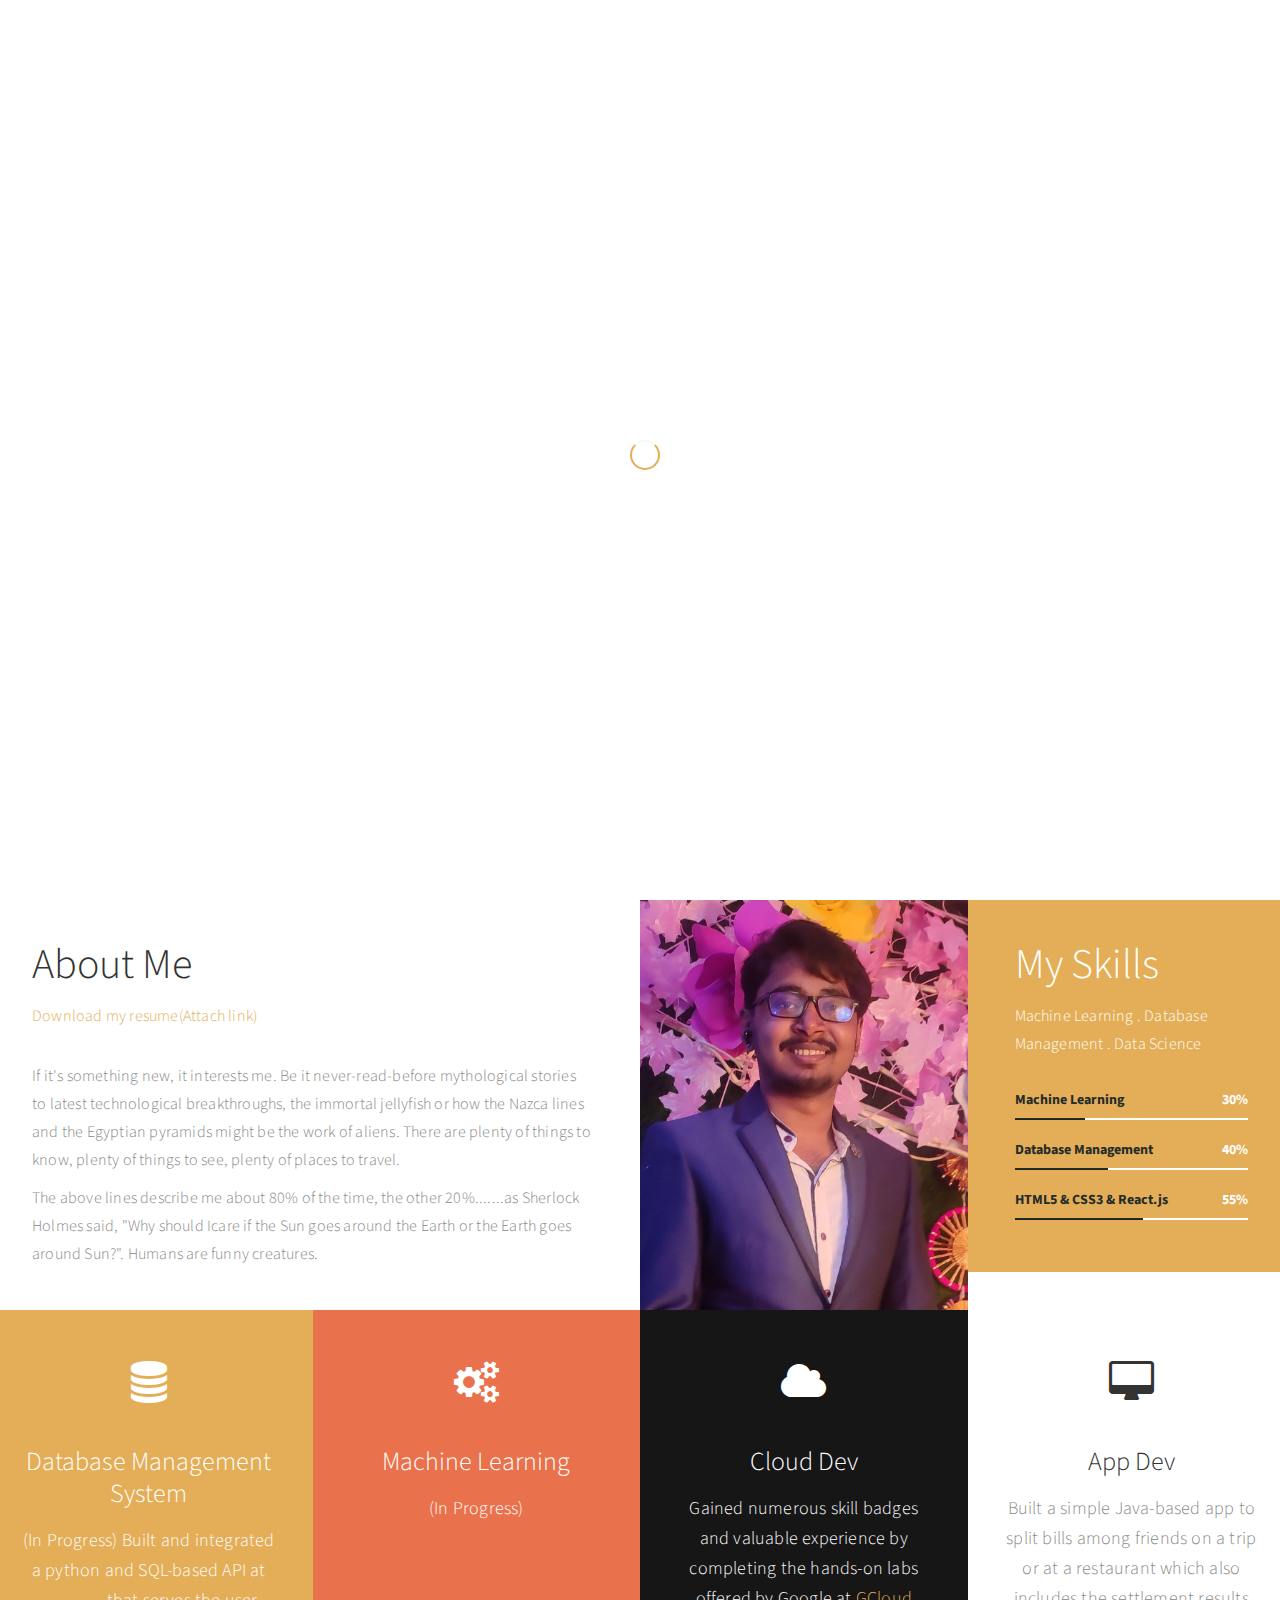
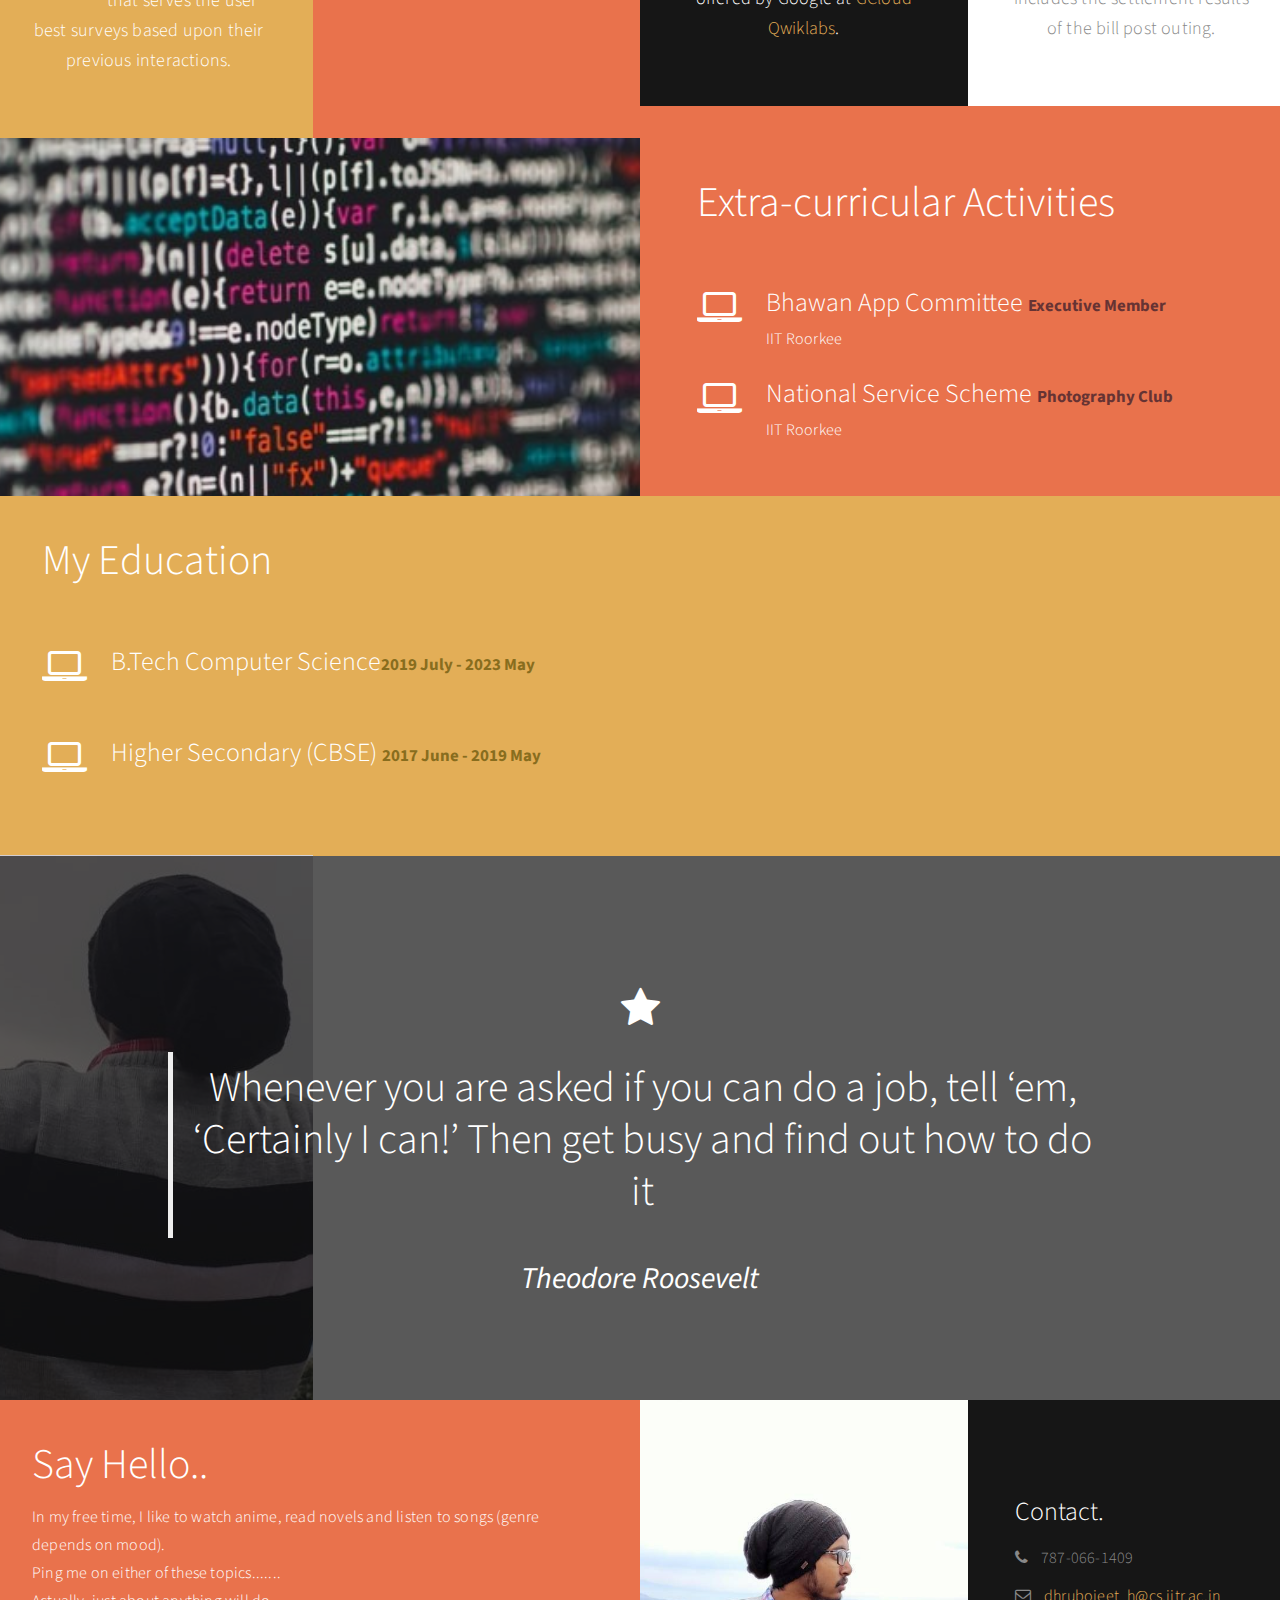
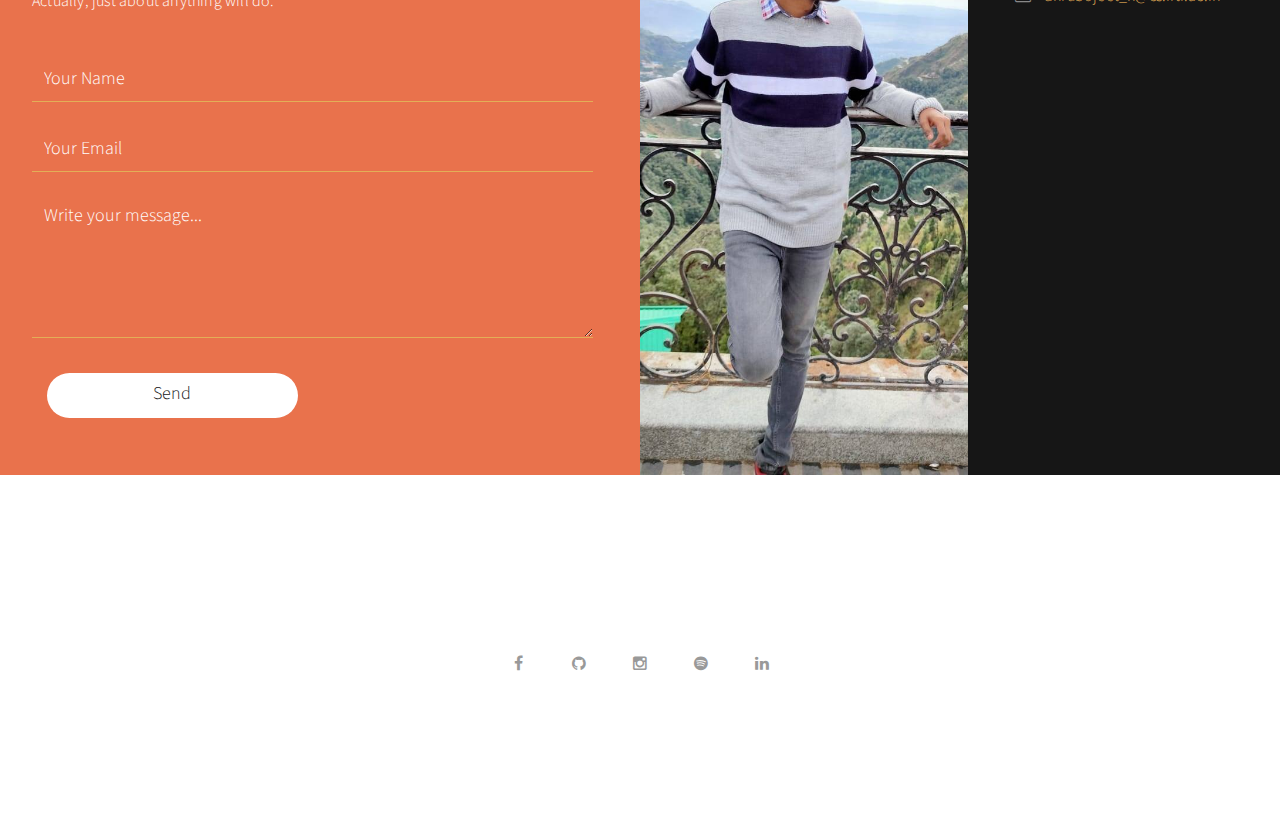
==== commit 0c252c75: "Update index.html" ====
--- a/index.html
+++ b/index.html
@@ -84,7 +84,7 @@
                <div class="col-md-6 col-sm-6">
                     <div class="home-thumb">
                          <div class="section-title">
-                              <h4 class="wow fadeInUp" data-wow-delay="0.3s">welcome to my website</h4>
+                              <h4 class="wow fadeInUp" data-wow-delay="0.3s">Welcome to my website</h4>
                               <h1 class="wow fadeInUp" data-wow-delay="0.6s">Hello, I am <strong>Dhrubojeet</strong></h1>
                               <p class="wow fadeInUp" data-wow-delay="0.9s">Computer Science pre-final year student at Indian Institute of Technology Roorkee</p>
                               
@@ -110,11 +110,11 @@
                     <div class="about-thumb">
                          <div class="wow fadeInUp section-title" data-wow-delay="0.4s">
                               <h1>About Me</h1>
-                              <p class="color-yellow"><a href="https://drive.google.com/file/d/1FsGKsGAS9by5CsR8bmIUzEld6ScKf5Gs/view?usp=sharing">Download my resume</a></p>
+                              <p class="color-yellow">Download my resume(Attach link)</p>
                          </div>
                          <div class="wow fadeInUp" data-wow-delay="0.8s">
-                              <p>Something about me part 1</p>
-                              <p>Something about me part 2</p>
+                              <p>If it's something new, it interests me. Be it never-read-before mythological stories to latest technological breakthroughs, the immortal jellyfish or how the Nazca lines and the Egyptian pyramids might be the work of aliens. There are plenty of things to know, plenty of things to see, plenty of places to travel.</p>
+                              <p>The above lines describe me about 80% of the time, the other 20%.......as Sherlock Holmes said, "Why should Icare if the Sun goes around the Earth or the Earth goes around Sun?". Humans are funny creatures.</p>
                          </div>
                     </div>
                </div>
@@ -127,7 +127,7 @@
                     <div class="skill-thumb">
                          <div class="wow fadeInUp section-title color-white" data-wow-delay="1.2s">
                               <h1>My Skills</h1>
-                              <p class="color-white">Machine Learning . Database Management </p>
+                              <p class="color-white">Machine Learning . Database Management . Data Science</p>
                          </div>
 
                          <div class=" wow fadeInUp skills-thumb" data-wow-delay="1.6s">
@@ -147,7 +147,7 @@
                               <span class="color-white pull-right">55%</span>
                                    <div class="progress">
                                         <div class="progress-bar progress-bar-primary" role="progressbar" aria-valuenow="55" aria-valuemin="0" aria-valuemax="100" style="width: 55%;"></div>
-				 </div>
+                                   </div>
                          </div>
 
                     </div>
@@ -167,8 +167,8 @@
                <div class="bg-yellow col-md-3 col-sm-6">
                     <div class="wow fadeInUp color-white service-thumb" data-wow-delay="0.8s">
                          <i class="fa fa-database"></i>
-                              <h3>Data Science</h3>
-			    <p class="color-white">(In progress) Built an API(Python and MySQL based) at <a href="https://zamplia.com/">Zamplia</a>and incorporated it into the backend to serve the best results to users based on their previous entries</p>
+                              <h3>Database Management System</h3>
+                              <p class="color-white">(In Progress) Built and integrated a python and SQL-based API at <a href="https://zamplia.com/">Zamplia</a> that serves the user best surveys based upon their previous interactions.</p>
                     </div>
                </div>
 
@@ -176,7 +176,7 @@
                     <div class="wow fadeInUp color-white service-thumb" data-wow-delay="1.2s">
                          <i class="fa fa-cogs"></i>
                               <h3>Machine Learning</h3>
-                              <p class="color-white">(In progress) Detect and recognise multiple handwritten digits utilising supervised machine learning</p>
+                              <p class="color-white">(In Progress)</p>
                     </div>
                </div>
 
@@ -184,15 +184,60 @@
                     <div class="wow fadeInUp color-white service-thumb" data-wow-delay="1.6s">
                          <i class="fa fa-cloud"></i>
                               <h3>Cloud Dev</h3>
-                              <p class="color-white">Earned valuable experience and several <a href="https://google.qwiklabs.com/public_profiles/4d521b76-b09c-47ba-8a48-4c9bb97aac45">skill badges</a> by completing various hands-on labs at Google Cloud</p>
+                              <p class="color-white">Gained numerous skill badges and valuable experience by completing the hands-on labs offered by Google at <a href="https://google.qwiklabs.com/public_profiles/4d521b76-b09c-47ba-8a48-4c9bb97aac45">GCloud Qwiklabs</a>.</p>
                     </div>
                </div>
 
                <div class="bg-white col-md-3 col-sm-6">
                     <div class="wow fadeInUp service-thumb" data-wow-delay="1.8s">
                          <i class="fa fa-desktop"></i>
-                              <h3>Additional courses</h3>
-                              <p>Gained valuable skills by completing numerous certified online courses</p>
+                              <h3>App Dev</h3>
+                              <p>Built a simple Java-based app to split bills among friends on a trip or at a restaurant which also includes the settlement results of the bill post outing.</p>
+                    </div>
+               </div>
+
+          </div>
+     </div>
+</section>
+
+
+<!-- Experience/Extra-curricular Section -->
+
+<section id="experience" class="parallax-section">
+     <div class="container">
+          <div class="row">
+
+               <div class="col-md-6 col-sm-6">
+                    <div class="background-image experience-img"></div>
+               </div>
+
+               <div class="col-md-6 col-sm-6">
+                    <div class="color-white experience-thumb">
+                         <div class="wow fadeInUp section-title" data-wow-delay="0.8s">
+                              <h1>Extra-curricular Activities</h1>
+                              <p class="color-white">  </p>
+                         </div>
+
+                         <div class="wow fadeInUp color-white media" data-wow-delay="1.2s">
+                              <div class="media-object media-left">
+                                   <i class="fa fa-laptop"></i>
+                              </div>
+                              <div class="media-body">
+                                   <h3 class="media-heading">Bhawan App Committee <small>Executive Member</small></h3>
+                                   <p class="color-white">IIT Roorkee</p>
+                              </div>
+                         </div>
+
+                         <div class="wow fadeInUp color-white media" data-wow-delay="1.6s">
+                              <div class="media-object media-left">
+                                   <i class="fa fa-laptop"></i>
+                              </div>
+                              <div class="media-body">
+                                   <h3 class="media-heading">National Service Scheme <small>Photography Club</small></h3>
+                                   <p class="color-white">IIT Roorkee</p>
+                              </div>
+                         </div>
+
                     </div>
                </div>
 
@@ -208,14 +253,10 @@
           <div class="row">
 
                <div class="col-md-6 col-sm-6">
-                    <div class="background-image experience-img"></div>
-               </div>
-		
-		  <div class="col-md-6 col-sm-6">
                     <div class="color-white education-thumb">
                          <div class="wow fadeInUp section-title" data-wow-delay="0.8s">
                               <h1>My Education</h1>
-                              <p class="color-white">Preferably somethin</p>
+                              <p class="color-white"></p>
                          </div>
 
                          <div class="wow fadeInUp color-white media" data-wow-delay="1.2s">
@@ -223,56 +264,32 @@
                                    <i class="fa fa-laptop"></i>
                               </div>
                               <div class="media-body">
-                                   <h3 class="media-heading">Bachelor of Technology <small>2019 July - 2023 May</small></h3>
-                                   <p class="color-white">Currently in pre-final year in the Computer Science department.</p>
-                              </div>
-                         </div>
-
-                    </div>
-               </div>
-		  
-          </div>
-     </div>
-</section>
-
-
-<!-- Extra-curricular/Experience Section -->
-
-<section id="experience" class="parallax-section">
-     <div class="container">
-          <div class="row">
-		
-		  <div class="col-md-6 col-sm-6">
-                    <div class="color-white experience-thumb">
-                         <div class="wow fadeInUp section-title" data-wow-delay="0.8s">
-                              <h1>Extra Curricular activities</h1>
-                              <p class="color-white">  </p>
-                         </div>
-
-                         <div class="wow fadeInUp color-white media" data-wow-delay="1.2s">
+                                   <h3 class="media-heading">B.Tech Computer Science<small>2019 July - 2023 May</small></h3>
+                                   <p class="color-white"><a href="https://www.iitr.ac.in/">IIT Roorkee</a></p>
+                              </div>
+				 
+				 <div class="wow fadeInUp color-white media" data-wow-delay="1.2s">
                               <div class="media-object media-left">
                                    <i class="fa fa-laptop"></i>
                               </div>
-                              <div class="media-body">
-                                   <h3 class="media-heading">National Service Scheme <small></small></h3>
-                                   <p class="color-white">Actively participated in blood donation camps as a volunteer</p>
-				   <p class="color-white">Covered all important events in and around college campus as a member of Photography club</p>
-                              </div>
-                         </div>
-
-                         <div class="wow fadeInUp color-white media" data-wow-delay="1.6s">
+			      <div class="media-body">
+                                   <h3 class="media-heading">Higher Secondary (CBSE) <small>2017 June - 2019 May</small></h3>
+				      <p class="color-white"><a href="">Nezamia Public School</a></p>
+                              </div>
+					 
+				<!--<div class="wow fadeInUp color-white media" data-wow-delay="1.2s">
                               <div class="media-object media-left">
                                    <i class="fa fa-laptop"></i>
                               </div>
-                              <div class="media-body">
-                                   <h3 class="media-heading">Bhawan App Committee <small>   </small></h3>
-                                   <p class="color-white">Developed a Kotlin-based app to register and address hostel issues used to be done physically previously</p>
-                              </div>
-                         </div>
-
-                    </div>
-               </div>
-		 
+			      <div class="media-body">
+                                   <h3 class="media-heading">Secondary (ICSE) <small>2006 March - 2017 May</small></h3>
+				      <p class="color-white"><a href="https://loyolajsr.com/">Loyola School</a></p>
+                              </div>-->
+                         </div>
+
+                    </div>
+               </div>
+
                <div class="col-md-6 col-sm-6">
                     <div class="background-image education-img"></div>
                </div>
